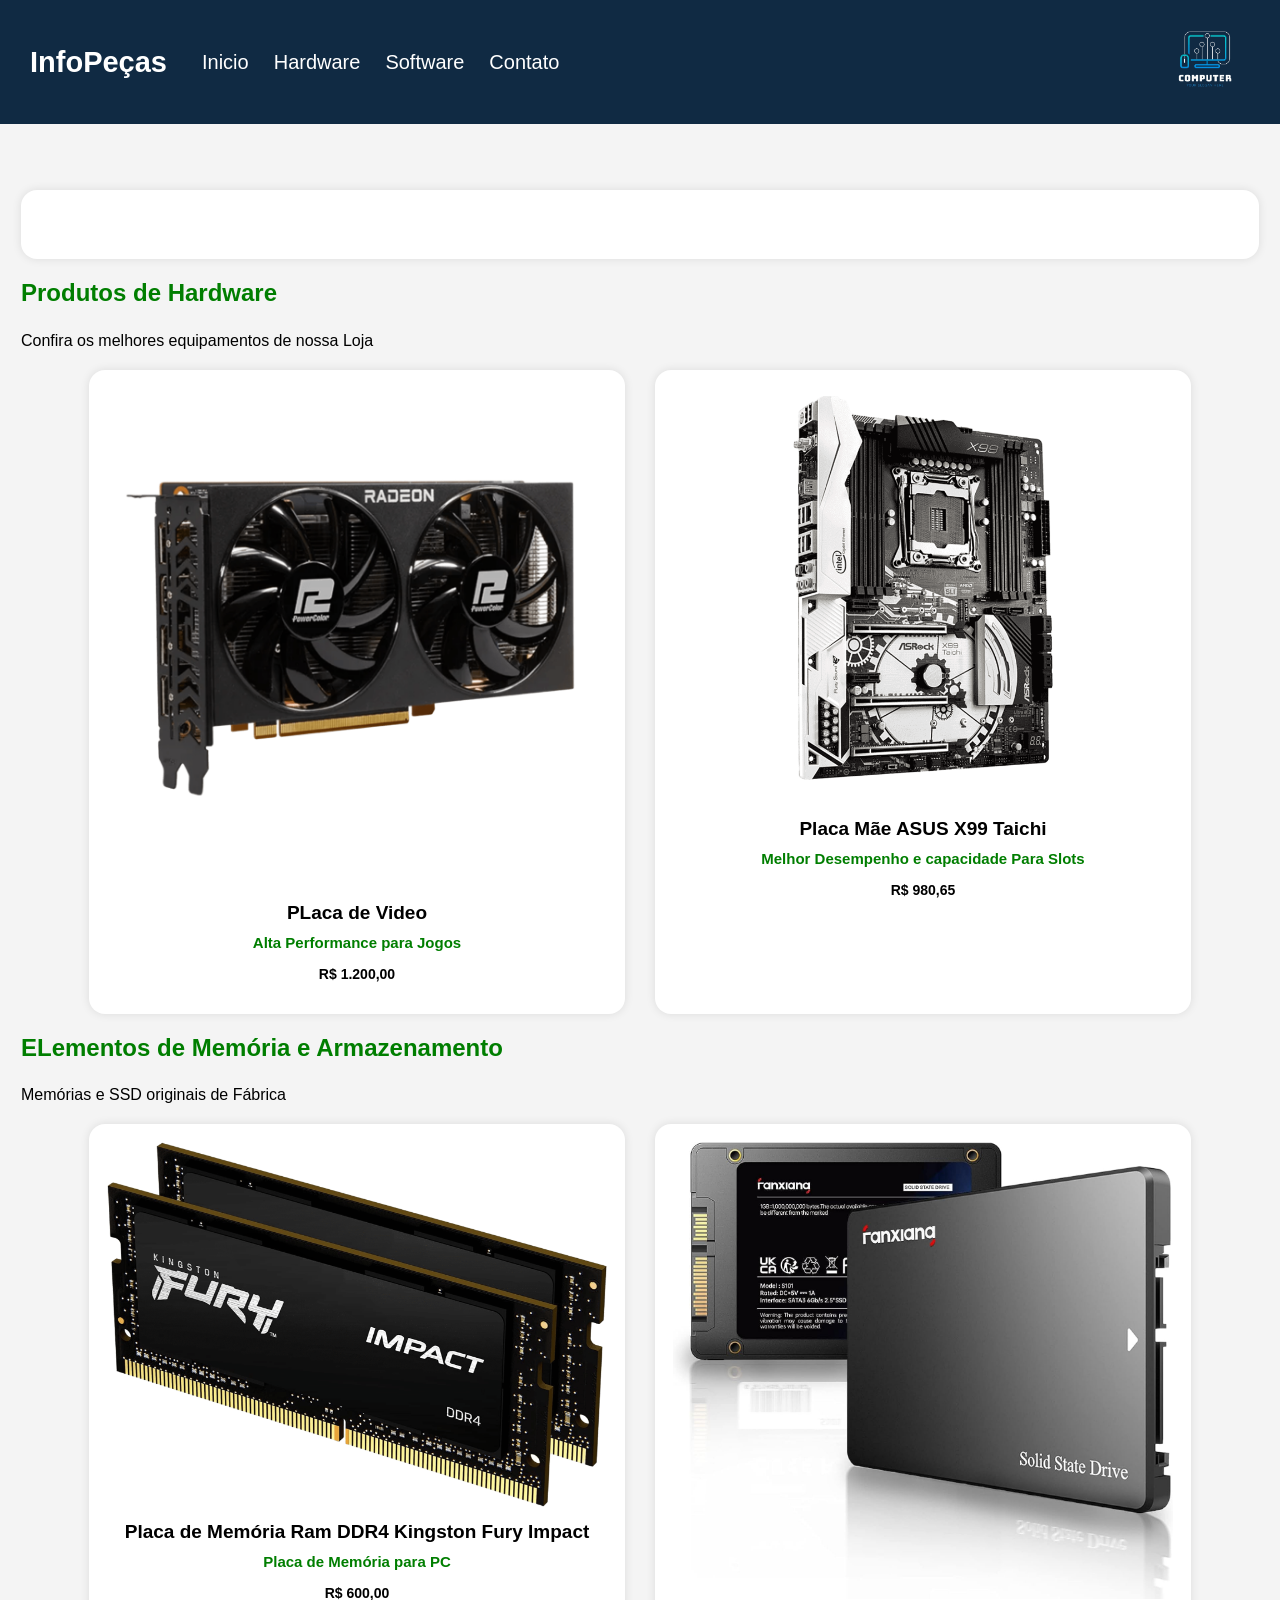
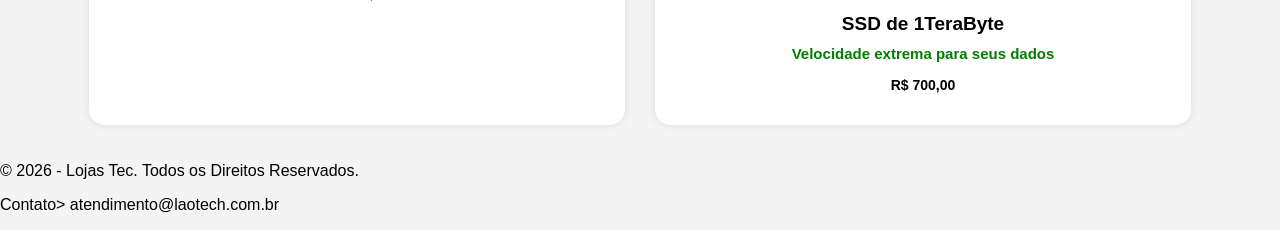
==== index.html @ e453bc60 "novo projeto" ====
<!DOCTYPE html>
<html lang="pt-BR">

<head>
    <meta charset="UTF-8">
    <meta name="viewport" content="width=device-width, initial-scale=1.0">
    <title>InfoPeças - sua loja na internet</title>
    <link rel="stylesheet" href="style.css">
</head>

<body>

    <header>
        <div class="conteudo-header">
            <div class="menu">
                <h1>InfoPeças</h1>
                <nav>
                    <a href="index.html">Inicio</a>
                    <a href="#hardware">Hardware</a>
                    <a href="#software">Software</a>
                    <a href="#contato">Contato</a>
                </nav>
            </div>
            <div class="logo">
                <img src="imagem/Logo.png" alt="">
            </div>

        </div>
    </header>

    <main>
        <section id="hardware">
            <h2></h2>
            <p></p>
            <div class="produto">
                <img src="" alt="">
                <h4></h4>
                <p></p>
                <p></p>
            </div>
        </section>

        <section id="hardware">
            <h2>Produtos de Hardware</h2>
            <p>Confira os melhores equipamentos de nossa Loja</p>
            <div class="produtos">
                <div class="produto">
                    <img src="imagem/placadevideo(1).png" alt="">
                    <h4>PLaca de Video</h4>
                    <p>Alta Performance para Jogos</p>
                    <p id="preco">R$ 1.200,00</p>
                </div>
                <div class="produto">
                    <img src="imagem/placaMae (1).png" alt="">
                    <h4>Placa Mãe ASUS X99 Taichi</h4>
                    <p>Melhor Desempenho e capacidade Para Slots </p>
                    <p id="preco">R$ 980,65</p>
                </div>
            </div>

        </section>

        <section id="hardware">
            <h2>ELementos de Memória e Armazenamento</h2>
            <p>Memórias e SSD originais de Fábrica</p>
            <div class="produtos">
                <div class="produto">
                    <img src="imagem/memoriaRam.png" alt="">
                    <h4>Placa de Memória Ram DDR4 Kingston Fury Impact</h4>
                    <p>Placa de Memória para PC</p>
                    <p id="preco"> R$ 600,00</p>
                </div>
                <div class="produto">
                    <img src="imagem/ssd.jpg" alt="" >
                    <h4>SSD de 1TeraByte</h4>
                    <p>Velocidade extrema para seus dados</p>
                    <p id="preco">R$ 700,00</p>
                </div>
            </div>




        </section>

    </main>

    <footer class="rodape">
        <p>&copy; 2026 - Lojas Tec. Todos os Direitos Reservados.</p>
        <p>Contato> atendimento@laotech.com.br </p>

    </footer>

</body>

</html>
---- style.css ----
body {
    margin: 0;
    font-family: Arial, Helvetica, sans-serif;
    background-color: #f4f4f4;
}

/* cabeçalho */
header {
    background-color: #102a43;
    color: white;
    padding: 15px 30px;
}

.conteudo-header {
    display: flex;
    justify-content: space-between;
    align-items: center;
}

.menu {
    display: flex;
    align-items: center;
    gap: 35px;
}

h1 {
    margin: 0;
    font-size: 29px;
}

nav {
    display: flex;
    gap: 25px;
}

nav a {
    color: white;
    text-decoration: none;
    font-size: 20px;
}

.logo img {
    width: 90px;
    height: 90px;
    object-fit: contain;
}

nav a:hover {
    color: rgb(22, 126, 126);
}

main {
    padding: 21px;

}

section h2 {
    color: #007e00;
    border-color: 2px solid #4caf50;
    padding-bottom: 5px;
}

.produtos {
    display: flex;
    flex-wrap: wrap;
    gap: 30px;
    margin-top: 20px;
    justify-content: center;
    text-align: center;

}

.produto {
    background-color: white;
    padding: 18px;
    border-radius: 16px;
    box-shadow: 0 0 10px rgba(0, 0, 0, 0.1);
}
.produto img{
    width: 500px;
}
.produto h4{
    margin: 10px 0 6px;
    font-size: 19px;
    
}
.produto p{
    font-weight: bold;
    font-size: 15px;
    margin-top: 10px;
    color: #007e00;
}
#preco{
    font-size: 14px;
    color: black;
    font-weight: bold;
}
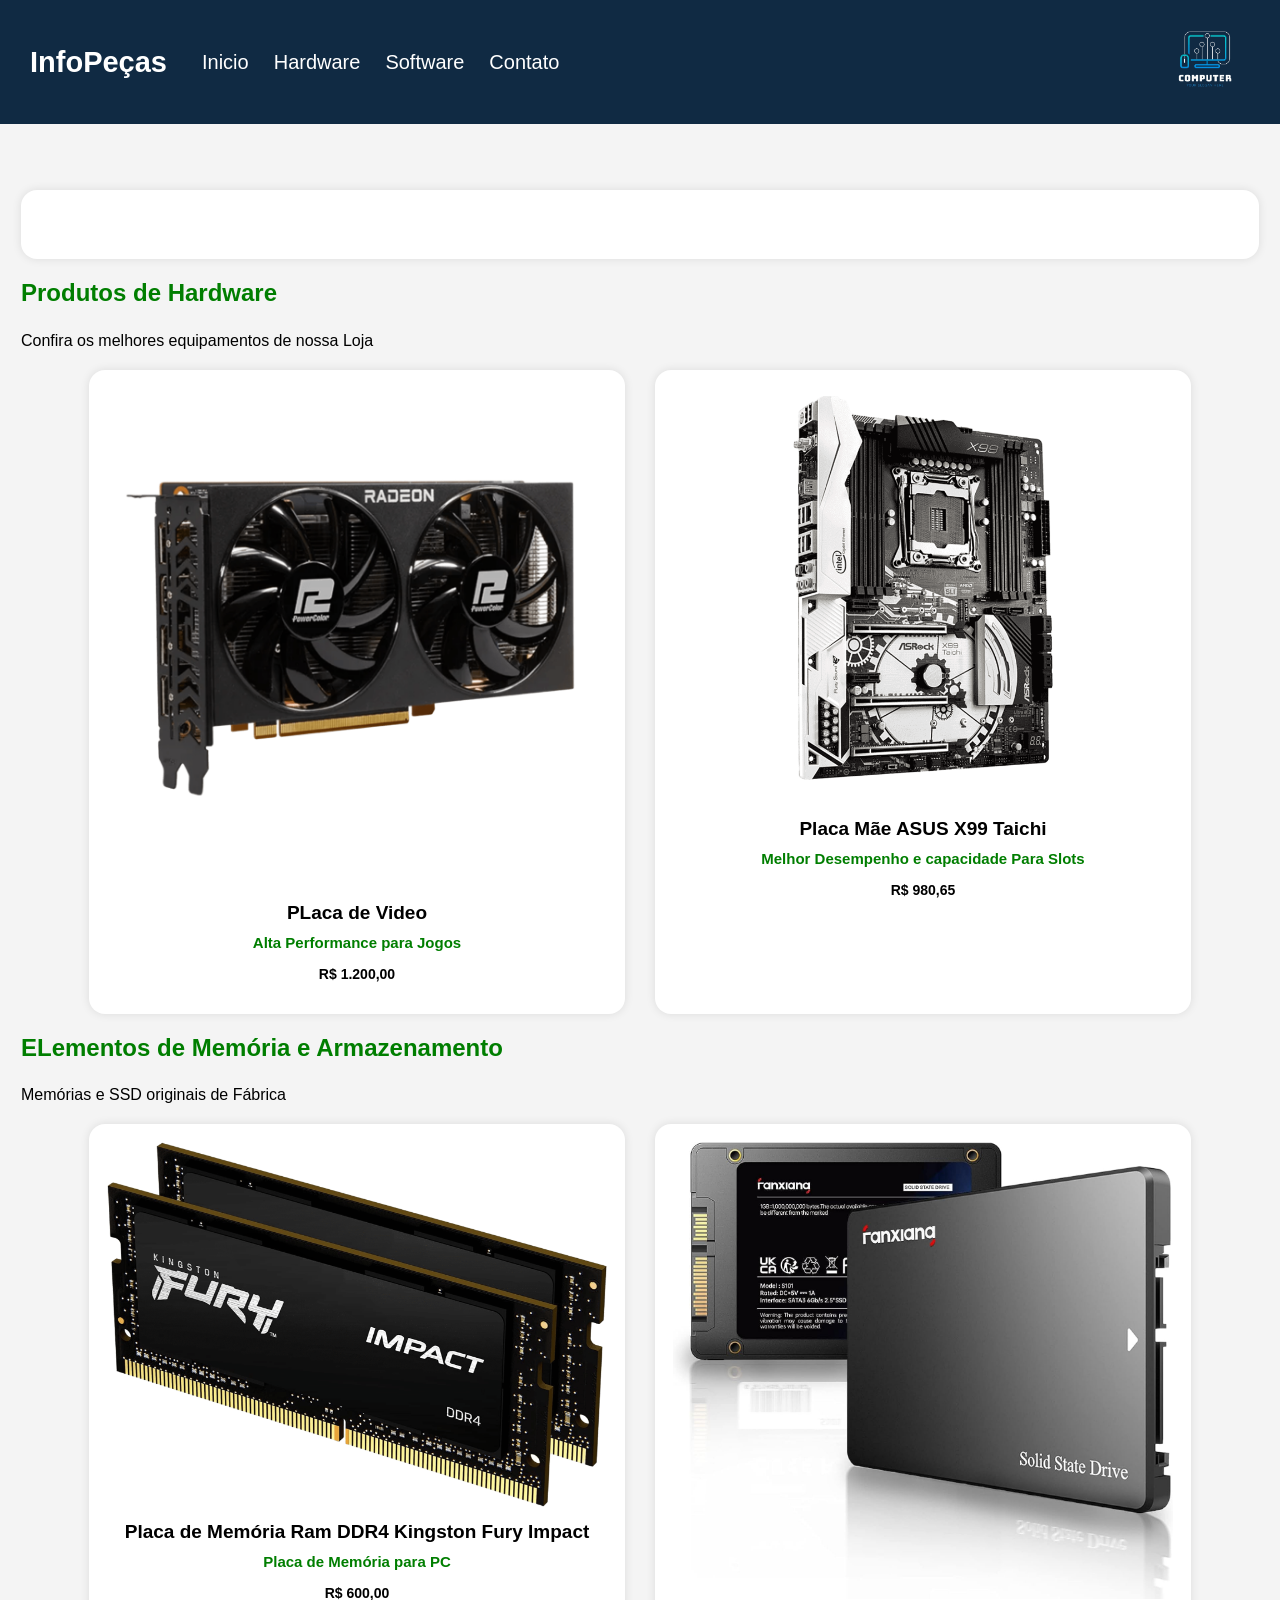
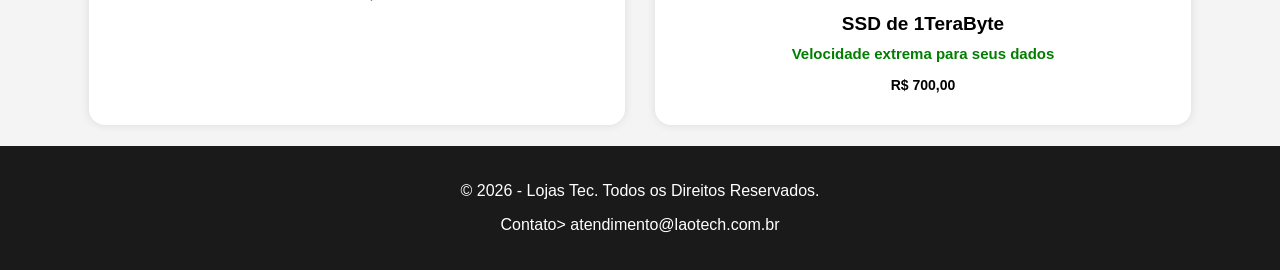
==== commit 54a25ea1: "Atualização" ====
--- a/index.html
+++ b/index.html
@@ -16,9 +16,9 @@
                 <h1>InfoPeças</h1>
                 <nav>
                     <a href="index.html">Inicio</a>
-                    <a href="#hardware">Hardware</a>
-                    <a href="#software">Software</a>
-                    <a href="#contato">Contato</a>
+                    <a href="hardware.html">Hardware</a>
+                    <a href="software.html">Software</a>
+                    <a href="contato.html">Contato</a>
                 </nav>
             </div>
             <div class="logo">
--- a/style.css
+++ b/style.css
@@ -94,4 +94,34 @@
     font-size: 14px;
     color: black;
     font-weight: bold;
+}
+.rodape{
+    background-color: #1a1a1a;
+    color: white;
+    text-align: center;
+    padding: 20px;
+
+}
+@media(max-width: 600px){
+    header{
+        padding: 20px;
+    }
+nav a{
+    display: inline-block;
+    margin: 8px;
+}
+main{
+    padding: 15px;
+
+}
+.produto{
+    width: 100%;
+    max-width: 320px;
+}
+.produto img{
+    height: 170px;
+    width: 100%;
+    display: block;
+    border-radius: 5px;
+}
 }
